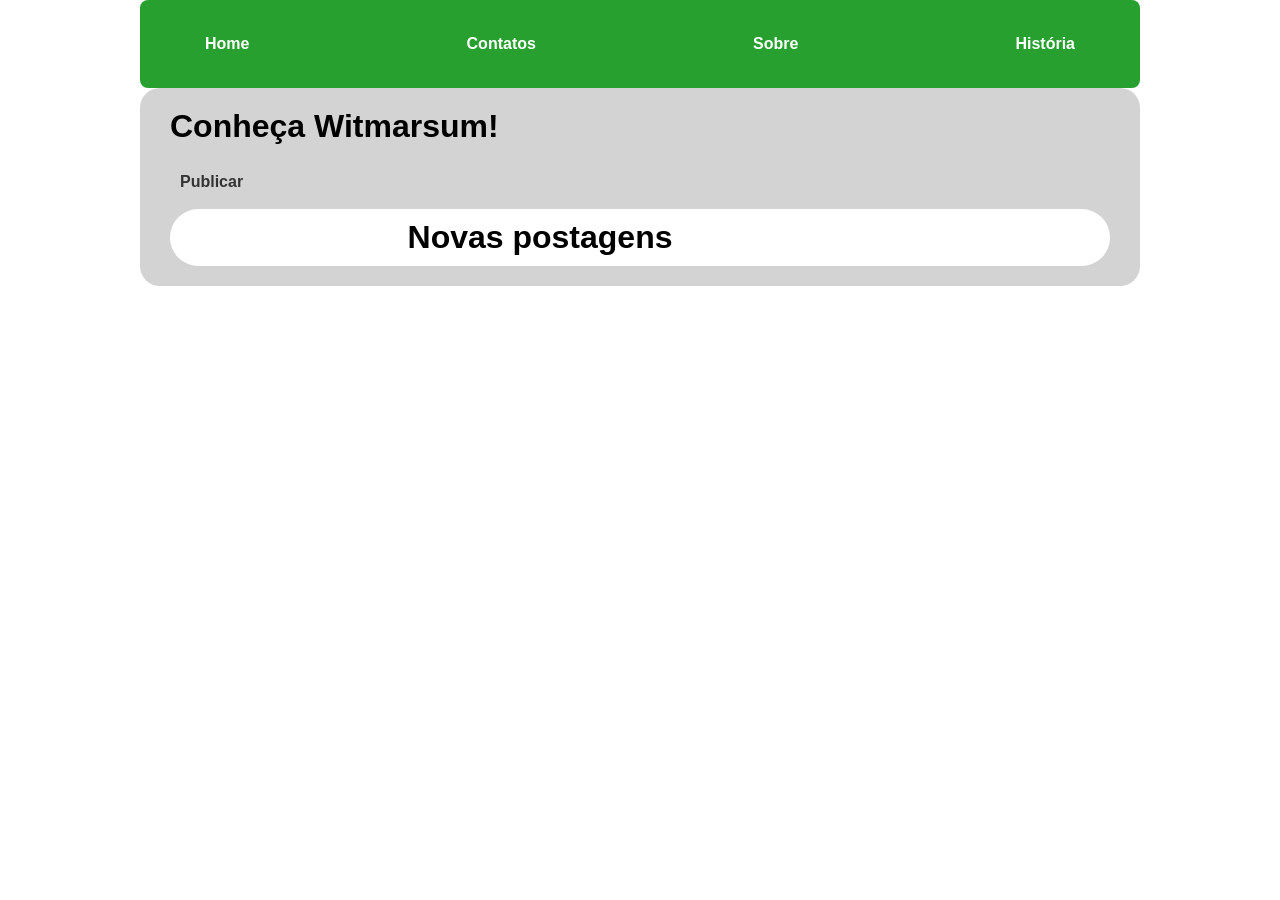
==== index.html @ 3148864a "Mudanças no site" ====
<!DOCTYPE html>
<html lang="en">
<head>
    <meta charset="UTF-8">
    <meta http-equiv="X-UA-Compatible" content="IE=edge">
    <meta name="viewport" content="width=device-width, initial-scale=1.0">
    <title>Document</title>
    <link rel="stylesheet" href="./assets/style/index.css">
    <script src="./assets/script/main.js" defer></script>
</head>
<body>
    <div class="container">
        <div id="navbar" class="navbar"></div>
        <div id="content" class="content">
            <h1>Conheça Witmarsum!</h1>
            <p></p>
            <div class="newpost">
                <a href="newpost.html">Publicar</a>
            </div>
            <div class="posts">
                <h1>Novas postagens</h1>
                <div  id="posts-container" class="allposts"></div>
            </div>

        </div>
    </div>
</body>
</html>
---- assets/style/index.css ----
* {
    margin: 0;
    padding: 0;
    box-sizing: border-box;
}

body {
    font-family: Arial, sans-serif;
}

img{
    border-radius: 5px;
}

.container {
    display: flex;
    flex-direction: column;
    align-items: center;
    width: 100%;
    min-height: 100vh;
}

.navbar {
    background-color: rgb(40, 160, 48);
    width: 100%;
    max-width: 1000px;
    padding: 15px 30px;
    display: flex;
    justify-content: space-between;
    align-items: center;
    border-radius: 8px;
}

.navbar img{
    width: 25px;
    height: 25px;
    background-color: white;
}

.navbar a {
    color: white;
    text-decoration: none;
    font-weight: bold;
    padding: 5px;
    transition: all 0.2 ease;
}

.navbar a:hover {
    background-color:green;
    transform: translateX(4px);
    border: 5px;
    border-radius: 8px;
    transition: all 0.2 ease;
}

.content {
    background-color: lightgray;
    width: 100%;
    max-width: 1000px;
    padding: 20px 30px;
    display: flex;
    flex-direction: column;
    gap: 10px; 
    border-radius: 20px;
}

.content a {
    text-decoration: none;
    font-weight: 600;
    color: #333;
    padding: 8px 10px;
    border-radius: 6px;
    transition: all 0.2s ease;
}

.content a:hover {
    background-color:green;
    transform: translateX(4px);
    color: white;
}

.newpost{
    display: flex;
    justify-content: start;
}

.posts{
    background-color: white;
    padding: 10px;
    border-radius: 30px;
    display: flex;
    align-items: center;
    justify-content: center;
}

.allposts{
    display: flex;
    flex-direction: column;
    align-items: center;
    border: 2px;
    width: 200px;
    height: fit-content;
    gap: 10px;
}

.historia{
    display: flex;
    align-items: center;
    flex-direction: column;
    background-color: white;
    border-radius: 30px;
    padding: 20px;
}

.historia p{
    padding: 10px;
}

.allposts button {
    display: inline-block;
    padding: 12px 24px;
    background: linear-gradient(135deg, green, rgb(0, 209, 0));
    color: white;
    font-weight: 600;
    font-size: 14px;
    text-decoration: none;
    border: none;
    border-radius: 8px;
    cursor: pointer;
    transition: all 0.25s ease;
    box-shadow: 0 4px 10px rgba(0, 0, 0, 0.15);
}

.allposts button:hover {
    transform: translateY(-2px);
    box-shadow: 0 6px 14px rgba(0, 0, 0, 0.2);
}

.allposts button:active {
    transform: translateY(0);
    box-shadow: 0 3px 8px rgba(0, 0, 0, 0.15);
}
body {
    background-color: var(#B00205);
}
.arroba {
    padding-left: 20px;
    padding-right: 20px;
}
.cc {
    text-align:center;
    padding: 10px;
}
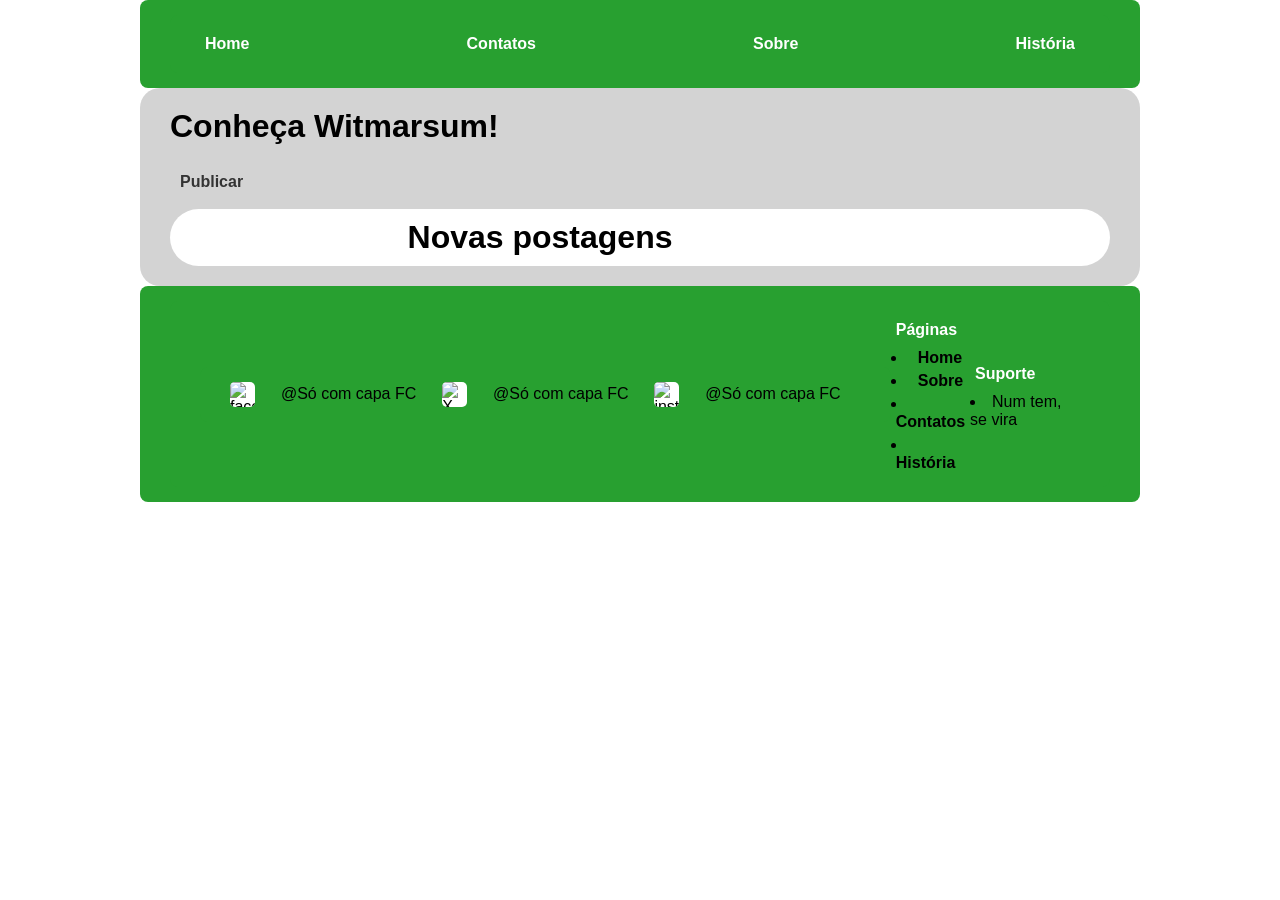
==== commit bee4a41a: "Changes" ====
--- a/index.html
+++ b/index.html
@@ -23,6 +23,7 @@
             </div>
 
         </div>
+        <div class="footer" id="footer"></div>
     </div>
 </body>
 </html>
--- a/assets/style/index.css
+++ b/assets/style/index.css
@@ -32,10 +32,65 @@
     border-radius: 8px;
 }
 
-.navbar img{
+.footer{
+    background-color: rgb(40, 160, 48);
+    width: 100%;
+    max-width: 1000px;
+    padding: 15px 30px;
+    display: flex;
+    justify-content: space-between;
+    align-items: center;
+    border-radius: 8px;
+}
+
+.footer img{
     width: 25px;
     height: 25px;
     background-color: white;
+}
+
+.footer-about{
+    display: flex;
+    flex-direction: column;
+    gap: 5px
+}
+
+.footer-about p{
+    color: white;
+    text-decoration: none;
+    font-weight: bold;
+    padding: 5px;
+    transition: all 0.2 ease;
+}
+
+.footer-about a{
+    color: rgb(0, 0, 0);
+    text-decoration: none;
+    font-weight: bold;
+    padding: 5px;
+    transition: all 0.2 ease;
+}
+
+.footer-about a:hover{
+    background-color:green;
+    transform: translateX(4px);
+    border: 5px;
+    border-radius: 8px;
+    transition: all 0.2 ease;
+}
+
+.footer-suport{
+    display: flex;
+    flex-direction: column;
+    gap: 5px
+}
+
+.footer-suport p{
+    color: white;
+    text-decoration: none;
+    font-weight: bold;
+    padding: 5px;
+    transition: all 0.2 ease;
 }
 
 .navbar a {
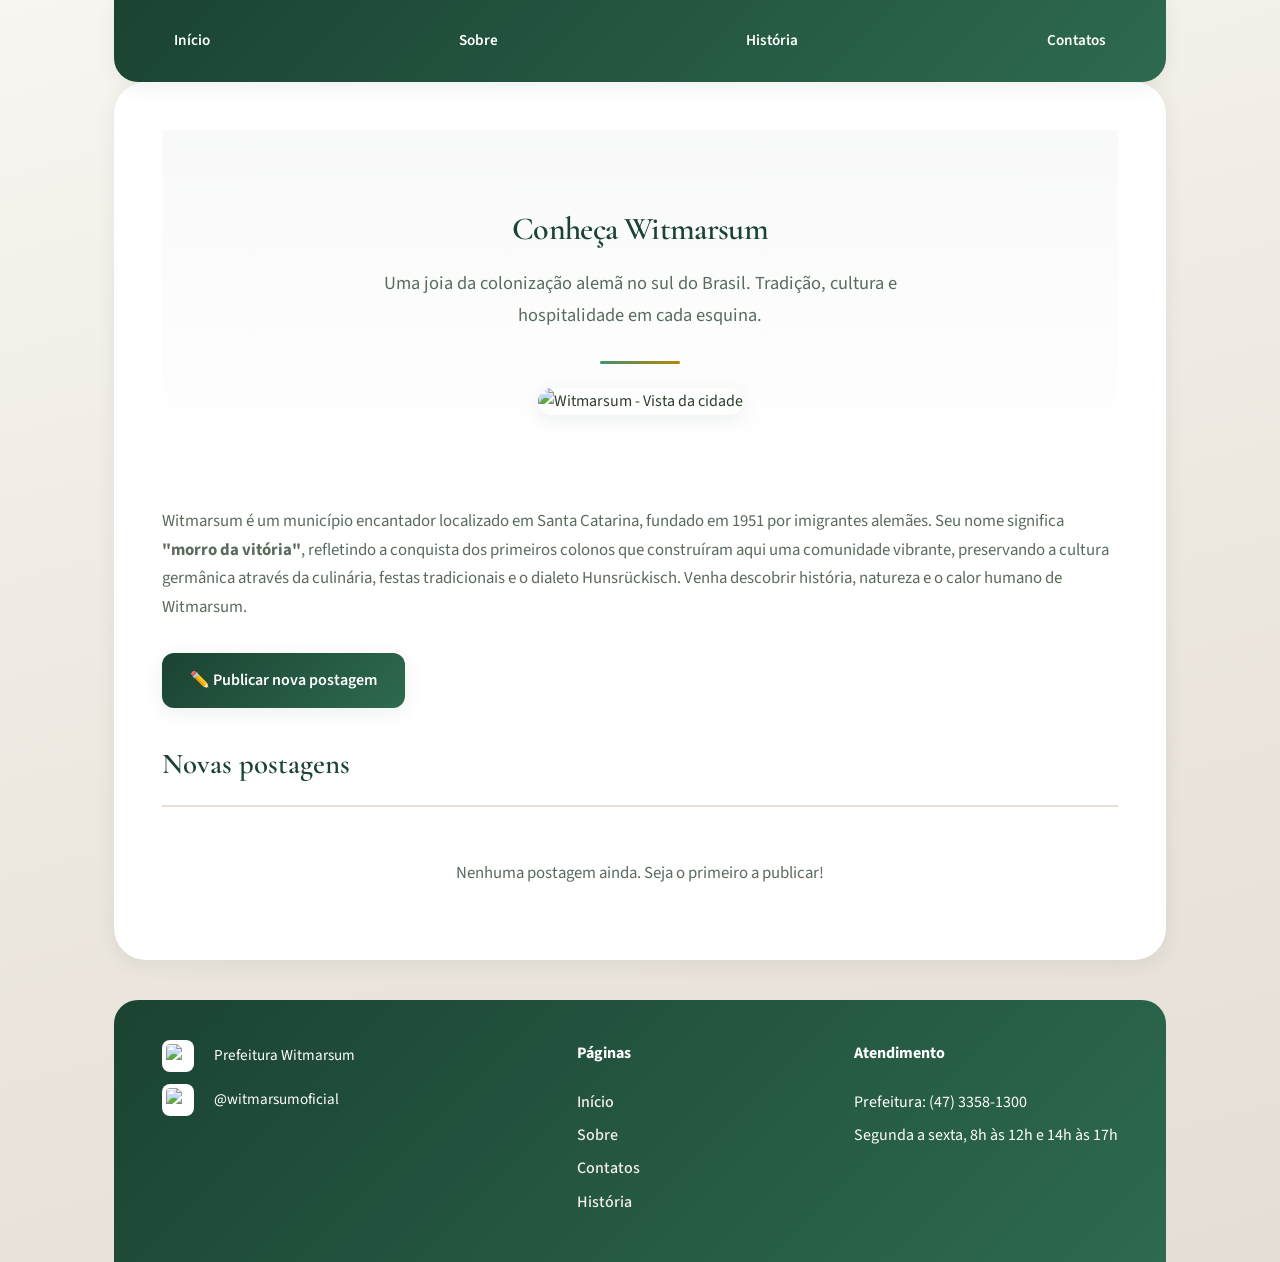
==== commit eb1b1c4a: "Código atualizado" ====
--- a/index.html
+++ b/index.html
@@ -1,10 +1,10 @@
 <!DOCTYPE html>
-<html lang="en">
+<html lang="pt-BR">
 <head>
     <meta charset="UTF-8">
     <meta http-equiv="X-UA-Compatible" content="IE=edge">
     <meta name="viewport" content="width=device-width, initial-scale=1.0">
-    <title>Document</title>
+    <title>Witmarsum — Colônia Alemã no Sul do Brasil</title>
     <link rel="stylesheet" href="./assets/style/index.css">
     <script src="./assets/script/main.js" defer></script>
 </head>
@@ -12,18 +12,22 @@
     <div class="container">
         <div id="navbar" class="navbar"></div>
         <div id="content" class="content">
-            <h1>Conheça Witmarsum!</h1>
-            <p></p>
+            <div class="hero">
+                <h1>Conheça Witmarsum</h1>
+                <p class="subtitle">Uma joia da colonização alemã no sul do Brasil. Tradição, cultura e hospitalidade em cada esquina.</p>
+                <div class="hero-divider"></div>
+                <img src="https://caixacolonial.club/blog/wp-content/uploads/2021/08/capa-witmarsum-interna-768x348.jpg" alt="Witmarsum - Vista da cidade" class="hero-image">
+            </div>
+            <p>Witmarsum é um município encantador localizado em Santa Catarina, fundado em 1951 por imigrantes alemães. Seu nome significa <strong>"morro da vitória"</strong>, refletindo a conquista dos primeiros colonos que construíram aqui uma comunidade vibrante, preservando a cultura germânica através da culinária, festas tradicionais e o dialeto Hunsrückisch. Venha descobrir história, natureza e o calor humano de Witmarsum.</p>
             <div class="newpost">
-                <a href="newpost.html">Publicar</a>
+                <a href="newpost.html">✏️ Publicar nova postagem</a>
             </div>
             <div class="posts">
                 <h1>Novas postagens</h1>
-                <div  id="posts-container" class="allposts"></div>
+                <div id="posts-container" class="allposts"></div>
             </div>
-
         </div>
         <div class="footer" id="footer"></div>
     </div>
 </body>
-</html>+</html>
--- a/assets/style/index.css
+++ b/assets/style/index.css
@@ -1,3 +1,23 @@
+@import url('https://fonts.googleapis.com/css2?family=Cormorant+Garamond:ital,wght@0,400;0,600;1,500&family=Source+Sans+3:wght@300;400;500;600;700&display=swap');
+
+:root {
+    --green-deep: #1B4332;
+    --green-medium: #2D6A4F;
+    --green-light: #40916C;
+    --green-pale: #52B788;
+    --cream: #F5F0E8;
+    --cream-dark: #E8E0D5;
+    --white: #FFFFFF;
+    --text-dark: #2C3E2E;
+    --text-muted: #5A6B5C;
+    --gold-accent: #B8860B;
+    --shadow-soft: 0 4px 20px rgba(27, 67, 50, 0.08);
+    --shadow-hover: 0 12px 40px rgba(27, 67, 50, 0.15);
+    --radius-sm: 12px;
+    --radius-lg: 24px;
+    --radius-xl: 32px;
+    --transition: all 0.3s cubic-bezier(0.4, 0, 0.2, 1);
+}
 
 * {
     margin: 0;
@@ -5,12 +25,22 @@
     box-sizing: border-box;
 }
 
+html {
+    scroll-behavior: smooth;
+}
+
 body {
-    font-family: Arial, sans-serif;
-}
-
-img{
-    border-radius: 5px;
+    font-family: 'Source Sans 3', -apple-system, sans-serif;
+    background: linear-gradient(165deg, #F8F6F1 0%, #EDE8E0 50%, #E5DED4 100%);
+    color: var(--text-dark);
+    line-height: 1.7;
+    min-height: 100vh;
+}
+
+img {
+    border-radius: var(--radius-sm);
+    max-width: 100%;
+    height: auto;
 }
 
 .container {
@@ -19,191 +49,530 @@
     align-items: center;
     width: 100%;
     min-height: 100vh;
-}
-
+    max-width: 1100px;
+    margin: 0 auto;
+    padding: 0 24px;
+}
+
+/* ========== NAVBAR ========== */
 .navbar {
-    background-color: rgb(40, 160, 48);
-    width: 100%;
-    max-width: 1000px;
-    padding: 15px 30px;
+    background: linear-gradient(135deg, var(--green-deep) 0%, var(--green-medium) 100%);
+    width: 100%;
+    padding: 18px 40px;
     display: flex;
     justify-content: space-between;
     align-items: center;
-    border-radius: 8px;
-}
-
-.footer{
-    background-color: rgb(40, 160, 48);
-    width: 100%;
-    max-width: 1000px;
-    padding: 15px 30px;
-    display: flex;
-    justify-content: space-between;
-    align-items: center;
-    border-radius: 8px;
-}
-
-.footer img{
-    width: 25px;
-    height: 25px;
-    background-color: white;
-}
-
-.footer-about{
+    border-radius: 0 0 var(--radius-lg) var(--radius-lg);
+    box-shadow: var(--shadow-soft);
+    position: sticky;
+    top: 0;
+    z-index: 100;
+}
+
+.navbar a {
+    color: var(--white);
+    text-decoration: none;
+    font-weight: 600;
+    font-size: 0.95rem;
+    padding: 10px 20px;
+    border-radius: var(--radius-sm);
+    transition: var(--transition);
+    position: relative;
+}
+
+.navbar a::after {
+    content: '';
+    position: absolute;
+    bottom: 4px;
+    left: 50%;
+    transform: translateX(-50%) scaleX(0);
+    width: 70%;
+    height: 2px;
+    background: var(--gold-accent);
+    border-radius: 2px;
+    transition: var(--transition);
+}
+
+.navbar a:hover {
+    color: var(--cream);
+    transform: translateY(-1px);
+}
+
+.navbar a:hover::after {
+    transform: translateX(-50%) scaleX(1);
+}
+
+/* ========== HERO SECTION ========== */
+.hero {
+    width: 100%;
+    padding: 80px 40px 60px;
+    text-align: center;
+    background: linear-gradient(180deg, rgba(27, 67, 50, 0.03) 0%, transparent 100%);
+}
+
+.hero h1 {
+    font-family: 'Cormorant Garamond', serif;
+    font-size: clamp(2.5rem, 6vw, 4rem);
+    font-weight: 600;
+    color: var(--green-deep);
+    letter-spacing: -0.02em;
+    line-height: 1.2;
+    margin-bottom: 20px;
+}
+
+.hero .subtitle {
+    font-size: 1.15rem;
+    color: var(--text-muted);
+    max-width: 600px;
+    margin: 0 auto 30px;
+    font-weight: 400;
+}
+
+.hero-divider {
+    width: 80px;
+    height: 3px;
+    background: linear-gradient(90deg, var(--green-light), var(--gold-accent));
+    margin: 0 auto 24px;
+    border-radius: 2px;
+}
+
+.hero-image {
+    width: 100%;
+    max-width: 768px;
+    height: auto;
+    border-radius: var(--radius-lg);
+    box-shadow: var(--shadow-soft);
+}
+
+/* ========== CONTENT ========== */
+.content {
+    background: var(--white);
+    width: 100%;
+    padding: 48px 48px;
     display: flex;
     flex-direction: column;
-    gap: 5px
-}
-
-.footer-about p{
-    color: white;
-    text-decoration: none;
-    font-weight: bold;
-    padding: 5px;
-    transition: all 0.2 ease;
-}
-
-.footer-about a{
-    color: rgb(0, 0, 0);
-    text-decoration: none;
-    font-weight: bold;
-    padding: 5px;
-    transition: all 0.2 ease;
-}
-
-.footer-about a:hover{
-    background-color:green;
-    transform: translateX(4px);
-    border: 5px;
-    border-radius: 8px;
-    transition: all 0.2 ease;
-}
-
-.footer-suport{
-    display: flex;
-    flex-direction: column;
-    gap: 5px
-}
-
-.footer-suport p{
-    color: white;
-    text-decoration: none;
-    font-weight: bold;
-    padding: 5px;
-    transition: all 0.2 ease;
-}
-
-.navbar a {
-    color: white;
-    text-decoration: none;
-    font-weight: bold;
-    padding: 5px;
-    transition: all 0.2 ease;
-}
-
-.navbar a:hover {
-    background-color:green;
-    transform: translateX(4px);
-    border: 5px;
-    border-radius: 8px;
-    transition: all 0.2 ease;
-}
-
-.content {
-    background-color: lightgray;
-    width: 100%;
-    max-width: 1000px;
-    padding: 20px 30px;
-    display: flex;
-    flex-direction: column;
-    gap: 10px; 
-    border-radius: 20px;
+    gap: 32px;
+    border-radius: var(--radius-xl);
+    box-shadow: var(--shadow-soft);
+    margin-bottom: 40px;
+}
+
+.content h1, .content h2 {
+    font-family: 'Cormorant Garamond', serif;
+    color: var(--green-deep);
+    font-weight: 600;
+}
+
+.content h1 {
+    font-size: 2rem;
+}
+
+.content h2 {
+    font-size: 1.5rem;
+    margin-top: 32px;
+    margin-bottom: 12px;
+}
+
+.content p {
+    color: var(--text-muted);
+    font-size: 1.05rem;
 }
 
 .content a {
     text-decoration: none;
     font-weight: 600;
-    color: #333;
-    padding: 8px 10px;
-    border-radius: 6px;
-    transition: all 0.2s ease;
+    color: var(--green-medium);
+    padding: 12px 24px;
+    border-radius: var(--radius-sm);
+    transition: var(--transition);
+    display: inline-flex;
+    align-items: center;
+    gap: 8px;
 }
 
 .content a:hover {
-    background-color:green;
+    background: linear-gradient(135deg, var(--green-deep), var(--green-medium));
+    color: var(--white);
+    transform: translateY(-2px);
+    box-shadow: var(--shadow-hover);
+}
+
+/* ========== NEW POST BUTTON ========== */
+.newpost {
+    display: flex;
+    justify-content: flex-start;
+}
+
+.newpost a {
+    background: linear-gradient(135deg, var(--green-deep), var(--green-medium));
+    color: var(--white) !important;
+    padding: 14px 28px;
+    border-radius: var(--radius-sm);
+    font-weight: 600;
+    box-shadow: var(--shadow-soft);
+}
+
+.newpost a:hover {
+    box-shadow: var(--shadow-hover);
+}
+
+/* ========== POSTS SECTION ========== */
+.posts {
+    width: 100%;
+}
+
+.posts h1 {
+    font-family: 'Cormorant Garamond', serif;
+    font-size: 1.8rem;
+    color: var(--green-deep);
+    margin-bottom: 28px;
+    padding-bottom: 16px;
+    border-bottom: 2px solid var(--cream-dark);
+}
+
+.allposts {
+    display: flex;
+    flex-direction: column;
+    align-items: stretch;
+    width: 100%;
+    gap: 20px;
+}
+
+.post {
+    background: var(--cream);
+    padding: 24px 28px;
+    border-radius: var(--radius-lg);
+    border-left: 4px solid var(--green-light);
+    transition: var(--transition);
+}
+
+.post:hover {
+    box-shadow: var(--shadow-soft);
     transform: translateX(4px);
+    border-left-color: var(--gold-accent);
+}
+
+.post h3 {
+    font-family: 'Cormorant Garamond', serif;
+    font-size: 1.4rem;
+    color: var(--green-deep);
+    margin-bottom: 8px;
+}
+
+.post small {
+    color: var(--text-muted);
+    font-size: 0.9rem;
+}
+
+.post-buttons {
+    display: flex;
+    gap: 12px;
+    margin-top: 16px;
+    flex-wrap: wrap;
+}
+
+.allposts button, .btn {
+    display: inline-flex;
+    align-items: center;
+    gap: 8px;
+    padding: 12px 24px;
+    background: linear-gradient(135deg, var(--green-medium), var(--green-light));
+    color: var(--white);
+    font-weight: 600;
+    font-size: 0.95rem;
+    text-decoration: none;
+    border: none;
+    border-radius: var(--radius-sm);
+    cursor: pointer;
+    transition: var(--transition);
+    box-shadow: 0 2px 12px rgba(45, 106, 79, 0.3);
+    font-family: inherit;
+}
+
+.allposts button:hover, .btn:hover {
+    transform: translateY(-2px);
+    box-shadow: 0 6px 20px rgba(45, 106, 79, 0.4);
+}
+
+.allposts button:active, .btn:active {
+    transform: translateY(0);
+}
+
+.btn-danger {
+    background: linear-gradient(135deg, #c0392b, #e74c3c) !important;
+    box-shadow: 0 2px 12px rgba(192, 57, 43, 0.3) !important;
+}
+
+.btn-danger:hover {
+    box-shadow: 0 6px 20px rgba(192, 57, 43, 0.4) !important;
+}
+
+/* ========== FOOTER ========== */
+.footer {
+    background: linear-gradient(135deg, var(--green-deep) 0%, var(--green-medium) 100%);
+    width: 100%;
+    padding: 40px 48px;
+    display: flex;
+    flex-wrap: wrap;
+    justify-content: space-between;
+    align-items: flex-start;
+    gap: 40px;
+    border-radius: var(--radius-lg) var(--radius-lg) 0 0;
+    margin-top: auto;
+}
+
+.footer > div {
+    display: flex;
+    flex-direction: column;
+    gap: 12px;
+}
+
+.footer img {
+    width: 32px;
+    height: 32px;
+    background: var(--white);
+    padding: 4px;
+    border-radius: 8px;
+    transition: var(--transition);
+}
+
+.footer img:hover {
+    transform: scale(1.1);
+}
+
+.footer-about p, .footer-suport p {
+    color: var(--white);
+    font-weight: 700;
+    font-size: 1rem;
+    margin-bottom: 4px;
+}
+
+.footer-about a, .footer-suport a {
+    color: var(--cream);
+    text-decoration: none;
+    font-weight: 500;
+    transition: var(--transition);
+}
+
+.footer-about a:hover, .footer-suport a:hover {
+    color: var(--gold-accent);
+}
+
+.footer-about ul, .footer-suport ul {
+    list-style: none;
+}
+
+.footer-about li, .footer-suport li {
+    margin: 6px 0;
     color: white;
 }
 
-.newpost{
-    display: flex;
-    justify-content: start;
-}
-
-.posts{
-    background-color: white;
-    padding: 10px;
-    border-radius: 30px;
+.footer-social {
+    display: flex;
+    flex-direction: column;
+    align-items: flex-start;
+    gap: 10px;
+}
+
+.footer-social-item {
     display: flex;
     align-items: center;
-    justify-content: center;
-}
-
-.allposts{
-    display: flex;
-    flex-direction: column;
-    align-items: center;
-    border: 2px;
-    width: 200px;
-    height: fit-content;
-    gap: 10px;
-}
-
-.historia{
+    gap: 12px;
+    color: var(--white);
+}
+
+.footer-social-item img {
+    width: 32px;
+    height: 32px;
+    min-width: 32px;
+    min-height: 32px;
+    object-fit: contain;
+    flex-shrink: 0;
+}
+
+.arroba {
+    padding: 0 8px;
+    font-size: 0.95rem;
+}
+
+/* ========== HISTÓRIA ========== */
+.historia {
     display: flex;
     align-items: center;
     flex-direction: column;
-    background-color: white;
-    border-radius: 30px;
-    padding: 20px;
-}
-
-.historia p{
-    padding: 10px;
-}
-
-.allposts button {
-    display: inline-block;
-    padding: 12px 24px;
-    background: linear-gradient(135deg, green, rgb(0, 209, 0));
-    color: white;
-    font-weight: 600;
-    font-size: 14px;
-    text-decoration: none;
+    background: var(--white);
+    border-radius: var(--radius-xl);
+    padding: 48px;
+    box-shadow: var(--shadow-soft);
+}
+
+.historia h1 {
+    font-family: 'Cormorant Garamond', serif;
+    font-size: 2.2rem;
+    color: var(--green-deep);
+    margin-bottom: 24px;
+    text-align: center;
+}
+
+.historia h2 {
+    font-family: 'Cormorant Garamond', serif;
+    font-size: 1.5rem;
+    color: var(--green-medium);
+    margin-top: 32px;
+    margin-bottom: 12px;
+}
+
+.historia img {
+    width: 100%;
+    max-width: 700px;
+    height: auto;
+    border-radius: var(--radius-lg);
+    box-shadow: var(--shadow-soft);
+    margin: 24px 0;
+}
+
+.historia p {
+    color: var(--text-muted);
+    padding: 12px 0;
+    text-align: justify;
+    max-width: 720px;
+}
+
+/* ========== CONTACTS ========== */
+.contacts-grid {
+    display: grid;
+    grid-template-columns: repeat(auto-fit, minmax(280px, 1fr));
+    gap: 24px;
+    width: 100%;
+}
+
+.contact-card {
+    background: var(--cream);
+    padding: 28px;
+    border-radius: var(--radius-lg);
+    border: 2px solid transparent;
+    transition: var(--transition);
+}
+
+.contact-card:hover {
+    border-color: var(--green-light);
+    box-shadow: var(--shadow-soft);
+}
+
+.contact-card h3 {
+    font-family: 'Cormorant Garamond', serif;
+    color: var(--green-deep);
+    margin-bottom: 12px;
+    font-size: 1.3rem;
+}
+
+.contact-card p, .contact-card a {
+    color: var(--text-muted);
+    margin: 6px 0;
+}
+
+.contact-card a {
+    color: var(--green-medium);
+    padding: 0;
+}
+
+/* ========== ABOUT ========== */
+.about-intro {
+    font-size: 1.15rem;
+    line-height: 1.8;
+}
+
+.about-features {
+    display: grid;
+    grid-template-columns: repeat(auto-fit, minmax(240px, 1fr));
+    gap: 24px;
+    margin-top: 32px;
+}
+
+.about-feature {
+    background: var(--cream);
+    padding: 24px;
+    border-radius: var(--radius-lg);
+    text-align: center;
+}
+
+.about-feature h3 {
+    font-family: 'Cormorant Garamond', serif;
+    color: var(--green-deep);
+    margin-bottom: 8px;
+    font-size: 1.2rem;
+}
+
+/* ========== NEW POST FORM ========== */
+.form-newpost input, .form-newpost textarea {
+    width: 100%;
+    padding: 16px 20px;
+    border: 2px solid var(--cream-dark);
+    border-radius: var(--radius-sm);
+    font-family: inherit;
+    font-size: 1rem;
+    transition: var(--transition);
+}
+
+.form-newpost input:focus, .form-newpost textarea:focus {
+    outline: none;
+    border-color: var(--green-light);
+    box-shadow: 0 0 0 3px rgba(64, 145, 108, 0.2);
+}
+
+.form-newpost input {
+    margin-bottom: 16px;
+}
+
+.form-newpost textarea {
+    min-height: 180px;
+    resize: vertical;
+    margin-bottom: 20px;
+}
+
+.form-newpost button {
+    padding: 14px 32px;
+}
+
+/* ========== POST DETAIL ========== */
+.post-detail h1 {
+    font-family: 'Cormorant Garamond', serif;
+    font-size: 2rem;
+    color: var(--green-deep);
+}
+
+.post-detail hr {
     border: none;
-    border-radius: 8px;
-    cursor: pointer;
-    transition: all 0.25s ease;
-    box-shadow: 0 4px 10px rgba(0, 0, 0, 0.15);
-}
-
-.allposts button:hover {
-    transform: translateY(-2px);
-    box-shadow: 0 6px 14px rgba(0, 0, 0, 0.2);
-}
-
-.allposts button:active {
-    transform: translateY(0);
-    box-shadow: 0 3px 8px rgba(0, 0, 0, 0.15);
-}
-body {
-    background-color: var(#B00205);
-}
-.arroba {
-    padding-left: 20px;
-    padding-right: 20px;
-}
-.cc {
-    text-align:center;
-    padding: 10px;
-}+    height: 2px;
+    background: linear-gradient(90deg, var(--green-light), transparent);
+    margin: 20px 0;
+}
+
+.post-detail #post-content {
+    white-space: pre-wrap;
+    color: var(--text-muted);
+    line-height: 1.8;
+}
+
+/* ========== RESPONSIVE ========== */
+@media (max-width: 768px) {
+    .navbar {
+        flex-direction: column;
+        gap: 12px;
+        padding: 16px 24px;
+    }
+
+    .content {
+        padding: 28px 24px;
+    }
+
+    .footer {
+        flex-direction: column;
+        text-align: center;
+        padding: 32px 24px;
+    }
+
+    .footer-social {
+        justify-content: center;
+    }
+}
